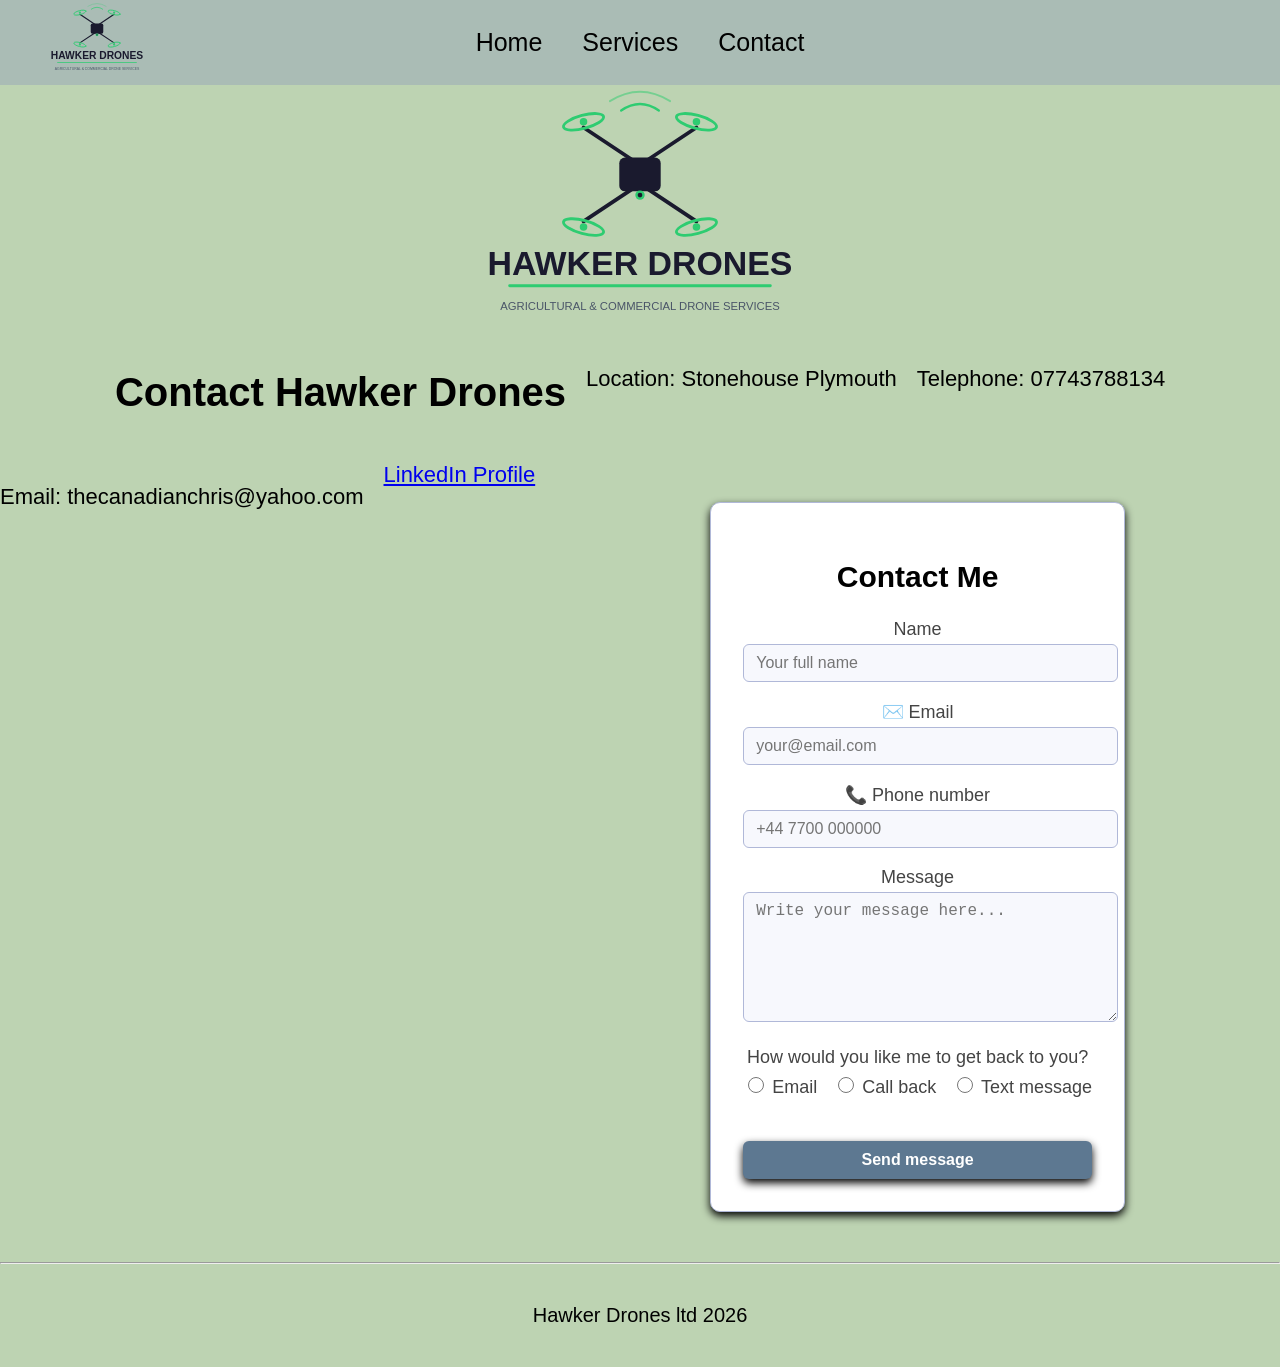
==== contact.html @ 06d81a8a "Contact section" ====
<!DOCTYPE html>
<html lang="en">

<head>
    <meta charset="UTF-8">
    <meta name="Haker Drones" content="Hawker Drones">
    <title>Hawker Drones</title>
    <link href="./style.css" rel="stylesheet">
</head>


    <nav>


      <div class="nav-logo">
      <a href="./index.html">
      <object data="./images/hawkerdroneslogo.svg" alt="Hawker Drones" height="80px">

      </object>
      </a>
    </div>
 
        
        <div class="nav-links">
            <a href="./index.html">Home</a>
            <a href="./projects.html">Services</a>
            <a href="./contact.html">Contact</a>
        </div>

    </nav>




<body>



 <div >

<img class="contact-logo" src="./images/hawkerdroneslogo.svg" style="width: 50%;  object-fit: cover; display: block;" alt="Banner">
          
        </div>


 <main>

<div>
        <h1>Contact Hawker Drones</h1>
    </div>

    
<div><p class="big-center">Location: Stonehouse Plymouth</p></div>
<div><p class="big-center">Telephone: 07743788134</p></div>
<div><p class="big-center">Email: thecanadianchris@yahoo.com</p></div>
<div><a class="big-center" href="https://uk.linkedin.com/in/christian-richard-0516a331/" target="_blank" rel="noopener noreferrer">LinkedIn Profile</a></div>

    




<div class="section" id="contact">
    <h2>Contact Me</h2>
    <form onsubmit="handleSubmit(event)">

        <div class="form-group">
            <label for="name">Name</label>
            <input type="text" id="name" name="name" placeholder="Your full name" required>
        </div>

        <div class="form-group">
            <label for="email" class="email-label">Email</label>
            <input type="email" id="email" name="email" placeholder="your@email.com" required>
        </div>

        <div class="form-group">
            <label for="phone" class="phone-label">Phone number</label>
            <input type="tel" id="phone" name="phone" placeholder="+44 7700 000000">
        </div>

        <div class="form-group">
            <label for="message" >Message</label>
            <textarea id="message" name="message" rows="5" placeholder="Write your message here..." required></textarea>
        </div>

        <div class="form-group">
            <label>How would you like me to get back to you?</label>
            <div class="radio-group">
                <label class="radio-opt"><input type="radio" name="contact-pref" value="email"> Email</label>
                <label class="radio-opt"><input type="radio" name="contact-pref" value="call"> Call back</label>
                <label class="radio-opt"><input type="radio" name="contact-pref" value="text"> Text message</label>
            </div>
        </div>

        <button type="submit" class="submit-btn">Send message</button>
        <p class="success-msg" id="success-msg">✓ Message sent! I'll be in touch soon.</p>

    </form>


















        
</main>

    <hr>

    <footer>
        <p>Hawker Drones ltd 2026 </p>
    </footer>
</body>

</html>
---- style.css ----
nav {
    background-color: #9aaab888;
    color: rgb(75, 185, 167);
    position: fixed;
    top: 0px;
    left: 0;
    width: 100%;
    min-height: 40px;  
    display: flex;
    align-items: center;
    padding: 10 20px;
    z-index: 10;
}

nav .nav-logo {
    margin-right: auto; 
    z-index: 9;
}

nav .nav-links {
    position: absolute;  
    left: 50%;          
    transform: translateX(-50%); 
    display: flex;
    align-items: center;
}

nav .nav-links a {
    font-size: 25px;
    margin: 0 20px;
    text-decoration: none;
    color: rgb(0, 0, 0);          
}




body {
    font-family: arial, sans-serif;
    font-size: 20px;
    margin: 0 0px;
    padding: 0;
    padding-top: 0px;
    text-align: center;
    background-color: #bdd3b2;
}




h2.class- {
    margin-top: 0;
    margin: 0px 0;
}


h3 {
    margin-top: 0;
    margin: 0px 0;
    width: 100%;
}





.box1 {
    top: 60px;
    left: 0;
    width: 100%;
    padding: 0px;
    margin: 20px;
    background-color: #f0f0f0;
    border: 1px solid #ccc; 


}

.sticky-box {
    position: sticky;
    width: 100%;
    top: 600px;
    z-index: 9

}


main {
    display: flex;
    justify-content: center;
    flex-wrap: wrap;
    gap: 20px;
    padding: 0px;
}

.section-title {
    width: 100%;
    margin-top: 0;
    text-align: center;



}






.box {
    width: 400px;
    height: 300px;
    background-color: #08752c7a;
    color: white;
    display: flex;
    flex-direction: column; 
    justify-content: center;
    align-items: center;
    font-size: 1.2rem;
    transition: all 0.4s ease;
    cursor: pointer;
    border-radius: 16px;
    box-shadow: 0 4px 8px rgba(0, 0, 0, 1);
    
}


.scale-box:hover {
    transform: scale(1.1);
    background-color: #0056b3;
   
}



.contact-logo
{
    width: 50%;
    object-fit: cover;
    display: block;
    margin: 0 auto;
    margin-top: 80px;
}




/* Form Section */


.section {
    max-width: 800px;
    margin: 40px auto;
    background-color: #ffffff;
    border: 1px solid #b0b8d8;
    border-radius: 10px;
    padding: 2rem;
    box-shadow: 0 4px 8px rgba(0, 0, 0, 1);
}




.form-group {
    margin-bottom: 1.2rem;
}

.form-group label {
    display: block;
    font-size: 18px;
    color: #444;
    margin-bottom: 4px;
}

.form-group input[type="text"],
.form-group input[type="email"],
.form-group input[type="tel"],
.form-group textarea {
    width: 100%;
    padding: 9px 12px;
    font-size: 16px;
    border: 1px solid #b0b8d8;
    border-radius: 6px;
    background-color: #f7f8fd;
    color: #1d1c2c;
}

.form-group input:focus,
.form-group textarea:focus {
    outline: none;
    border-color: #5d7891;
    box-shadow: 0 0 0 3px rgba(93, 120, 145, 0.2);
}

.form-group textarea {
    resize: vertical;
    min-height: 110px;
}

.radio-group {
    display: flex;
    gap: 16px;
    flex-wrap: wrap;
    margin-top: 6px;
}

.radio-opt {
    display: flex;
    align-items: center;
    gap: 6px;
    font-size: 15px;
    cursor: pointer;
}

.radio-opt input[type="radio"] {
    accent-color: #5d7891;
    width: 16px;
    height: 16px;
    cursor: pointer;
}

.submit-btn {
    margin-top: 1.25rem;
    width: 100%;
    padding: 10px;
    background-color: #5d7891;
    color: white;
    border: none;
    border-radius: 6px;
    font-size: 16px;
    cursor: pointer;
    font-weight: 600;
    box-shadow: 0 4px 8px rgba(0, 0, 0, 1);
}

.submit-btn:hover {
    background-color: #4a6275;
}

.success-msg {
    display: none;
    margin-top: 1rem;
    padding: 10px 14px;
    background-color: #e6f4ea;
    color: #2d7a3a;
    border-radius: 6px;
    font-size: 15px;
    text-align: center;
}



.email-label::before {
    content: "✉️ ";
}

.phone-label::before {
    content: "📞 ";
}


/* Form Section Above */

.big-center {
  font-size: 22px;
  text-align: center;
  display: block;

}










footer {
    margin: 40px 0;
}
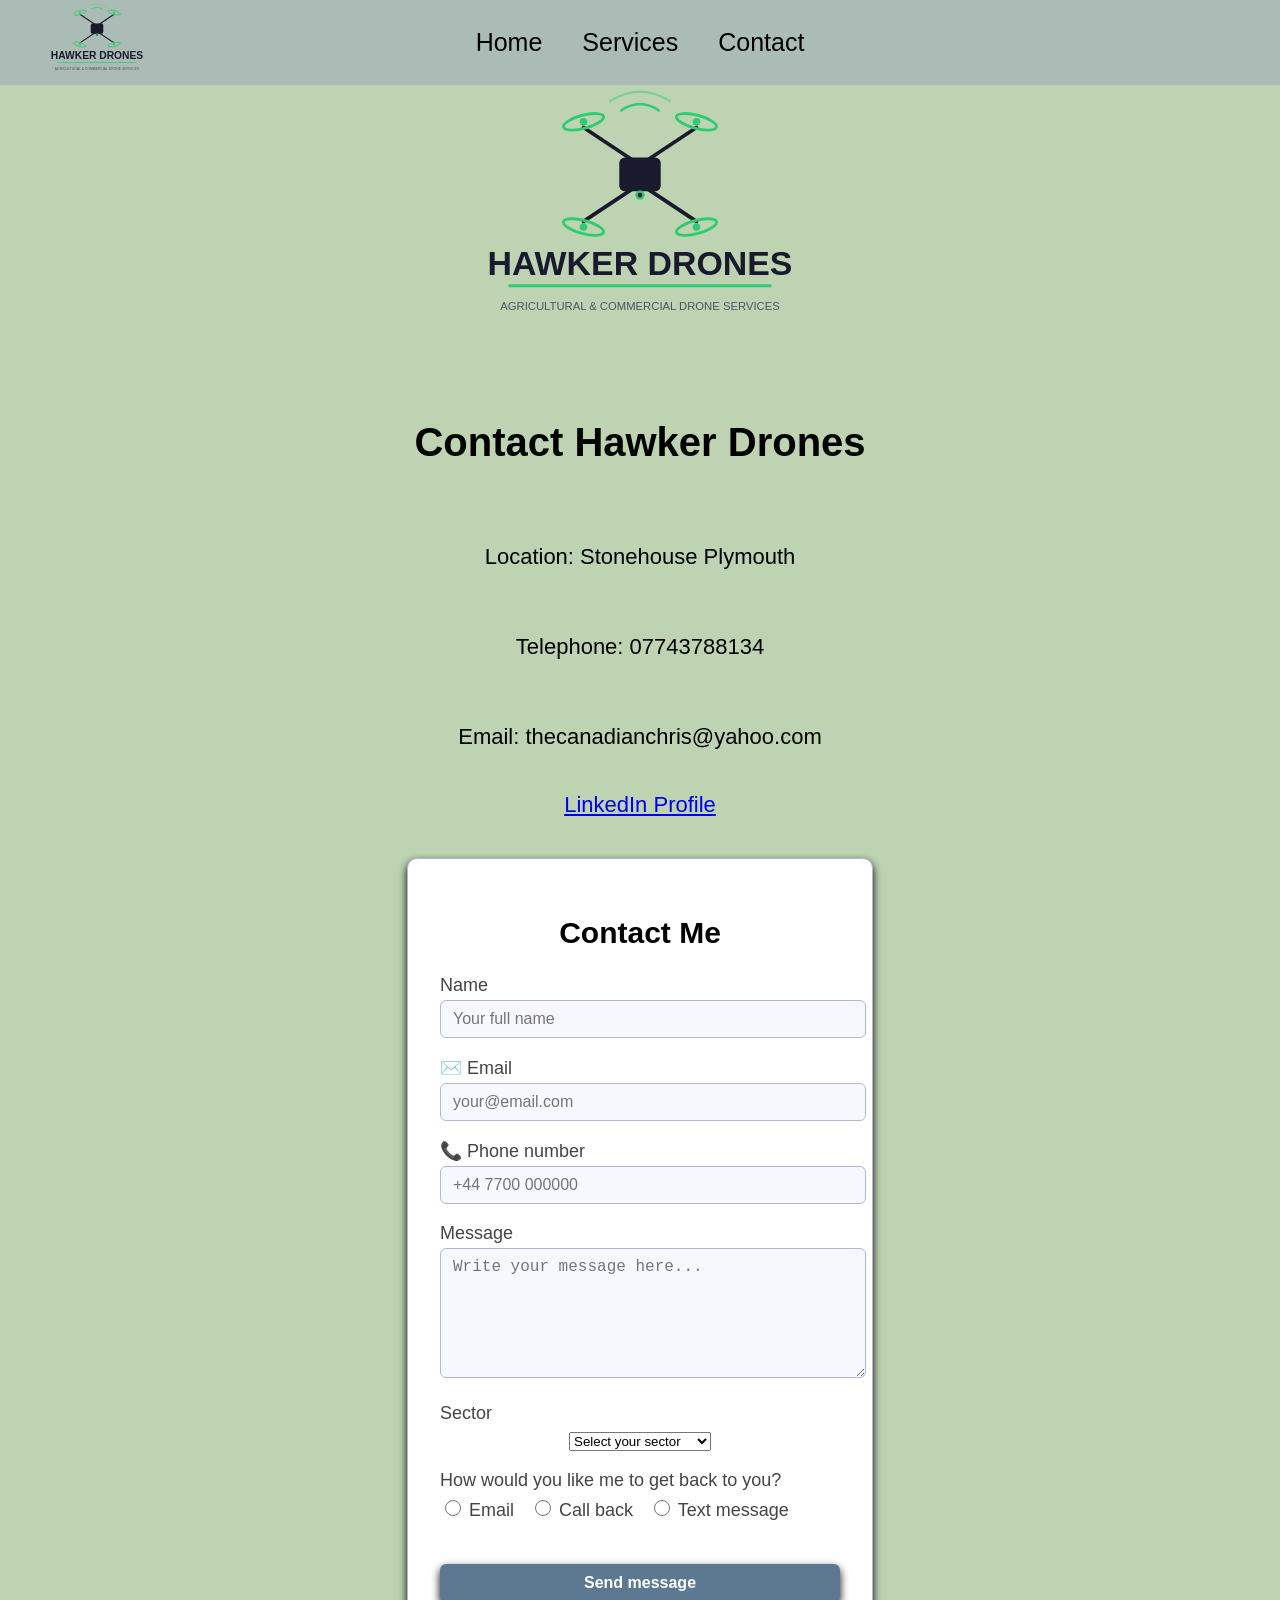
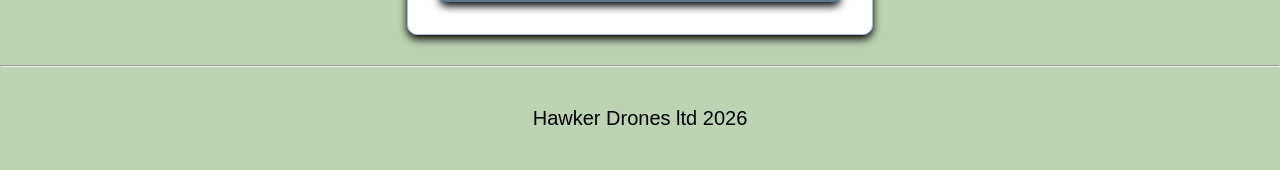
==== commit a122384b: "update sicky logo" ====
--- a/contact.html
+++ b/contact.html
@@ -36,20 +36,19 @@
 
 
 
- <div >
+ <div id="banner" >
 
 <img class="contact-logo" src="./images/hawkerdroneslogo.svg" style="width: 50%;  object-fit: cover; display: block;" alt="Banner">
           
         </div>
 
 
- <main>
+ <main style="flex-direction: column; align-items: center; padding-top: 20px;">
 
-<div>
-        <h1>Contact Hawker Drones</h1>
-    </div>
+<div style="width: 100%; margin: 30px 0 10px 0;">
+    <h1 style="text-align: center;">Contact Hawker Drones</h1>
+</div>
 
-    
 <div><p class="big-center">Location: Stonehouse Plymouth</p></div>
 <div><p class="big-center">Telephone: 07743788134</p></div>
 <div><p class="big-center">Email: thecanadianchris@yahoo.com</p></div>
@@ -60,7 +59,7 @@
 
 
 
-<div class="section" id="contact">
+<div class="section" id="contact" style="margin: 20px auto; width: 90%">
     <h2>Contact Me</h2>
     <form onsubmit="handleSubmit(event)">
 
@@ -79,10 +78,32 @@
             <input type="tel" id="phone" name="phone" placeholder="+44 7700 000000">
         </div>
 
+
         <div class="form-group">
             <label for="message" >Message</label>
             <textarea id="message" name="message" rows="5" placeholder="Write your message here..." required></textarea>
         </div>
+
+<div class="form-group">
+    <label for="sector">Sector</label>
+    <select id="sector" name="sector">
+        <option value="" disabled selected>Select your sector</option>
+        <option value="arable">Arable farming</option>
+        <option value="livestock">Livestock farming</option>
+        <option value="horticulture">Horticulture</option>
+        <option value="estate">Estate management</option>
+        <option value="research">Research & trials</option>
+        <option value="other">Other</option>
+    </select>
+</div>
+
+
+
+
+
+
+
+
 
         <div class="form-group">
             <label>How would you like me to get back to you?</label>
@@ -91,6 +112,13 @@
                 <label class="radio-opt"><input type="radio" name="contact-pref" value="call"> Call back</label>
                 <label class="radio-opt"><input type="radio" name="contact-pref" value="text"> Text message</label>
             </div>
+
+
+
+
+
+
+
         </div>
 
         <button type="submit" class="submit-btn">Send message</button>
--- a/style.css
+++ b/style.css
@@ -150,7 +150,7 @@
 
 
 .section {
-    max-width: 800px;
+    max-width: 400px;
     margin: 40px auto;
     background-color: #ffffff;
     border: 1px solid #b0b8d8;
@@ -171,6 +171,7 @@
     font-size: 18px;
     color: #444;
     margin-bottom: 4px;
+    text-align: left;
 }
 
 .form-group input[type="text"],
@@ -271,7 +272,11 @@
 
 
 
-
+#banner {
+    position: sticky;
+    top: 80px;    
+    z-index: 5;   
+}
 
 
 
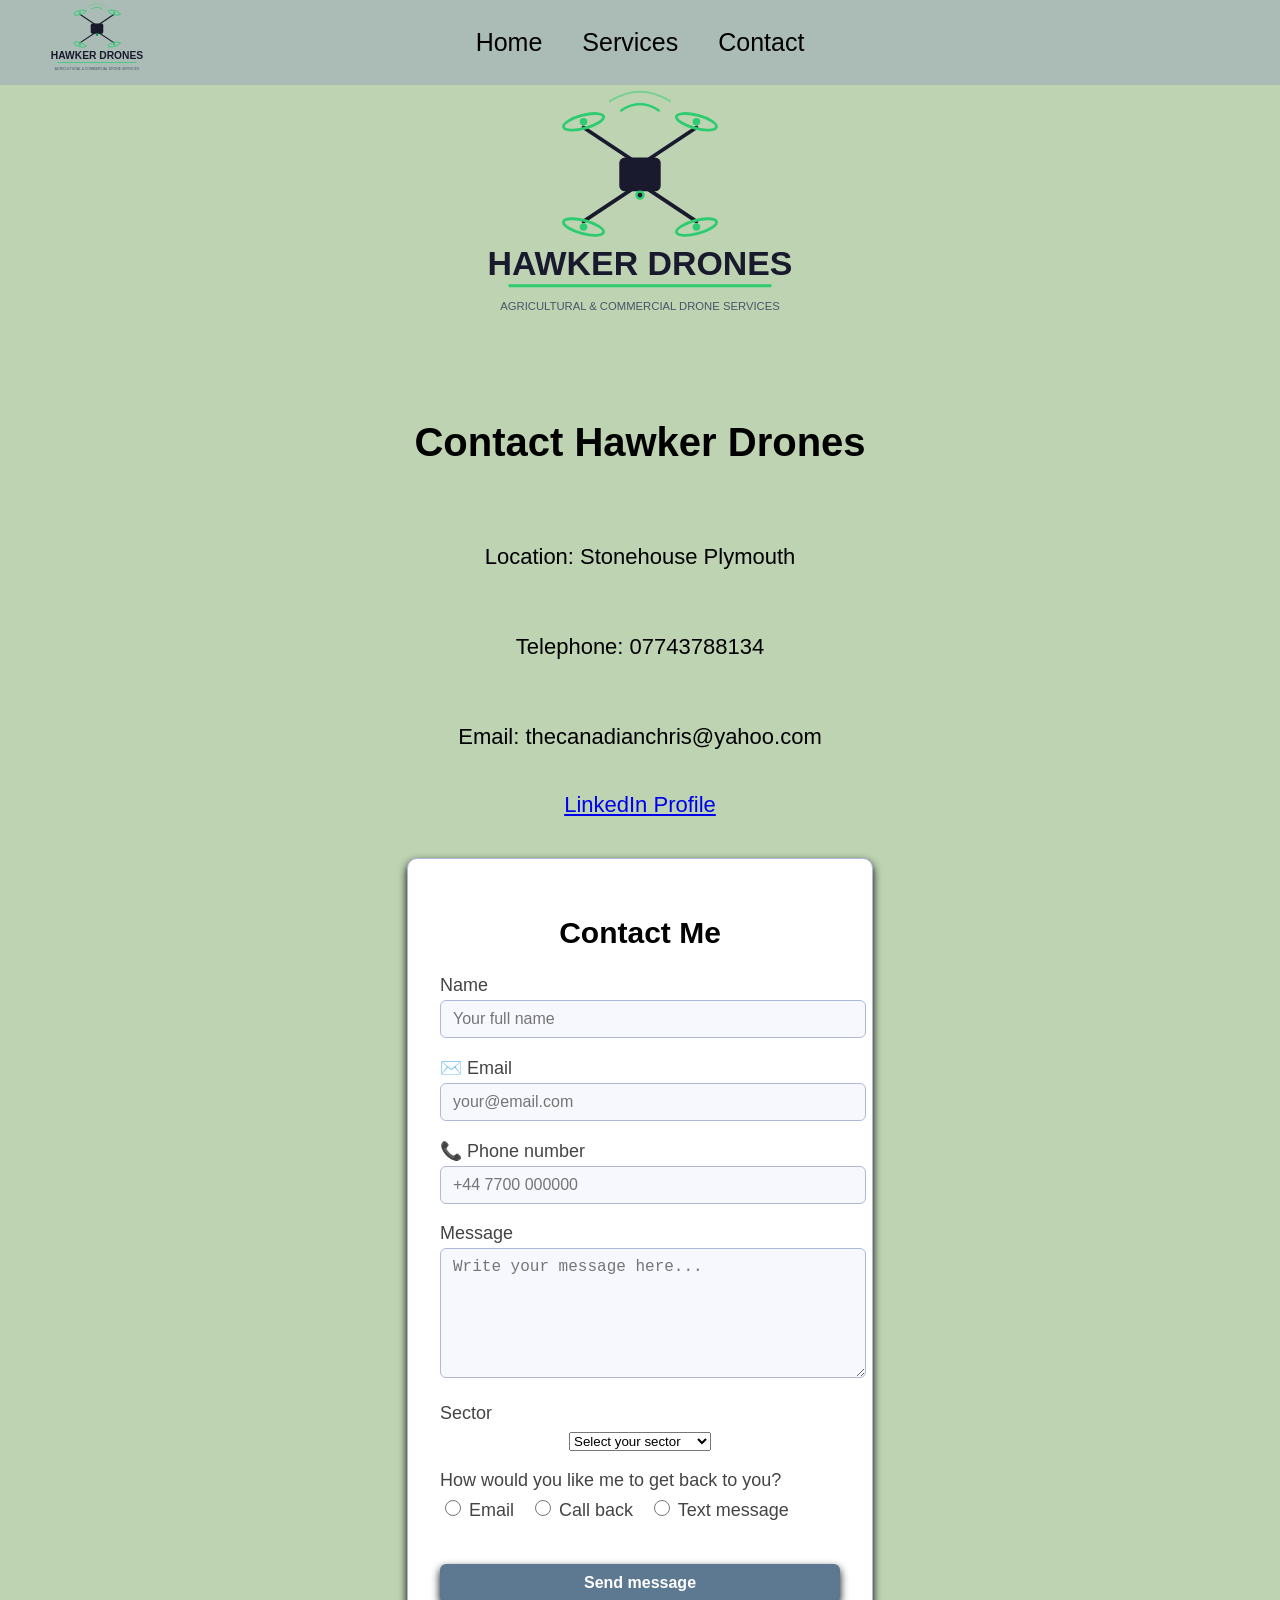
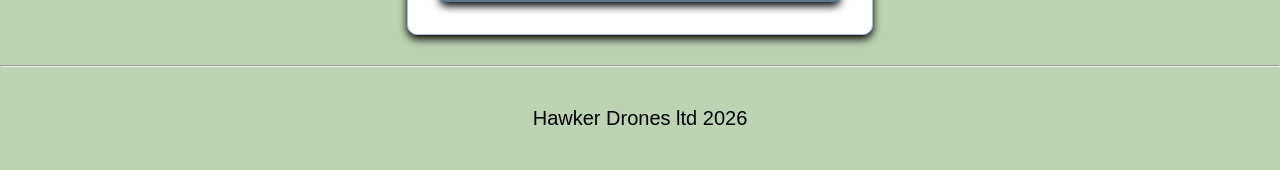
==== commit f9509e7d: "Removed Sticky logo" ====
--- a/contact.html
+++ b/contact.html
@@ -36,7 +36,7 @@
 
 
 
- <div id="banner" >
+ <div>
 
 <img class="contact-logo" src="./images/hawkerdroneslogo.svg" style="width: 50%;  object-fit: cover; display: block;" alt="Banner">
           
--- a/style.css
+++ b/style.css
@@ -272,11 +272,7 @@
 
 
 
-#banner {
-    position: sticky;
-    top: 80px;    
-    z-index: 5;   
-}
+
 
 
 
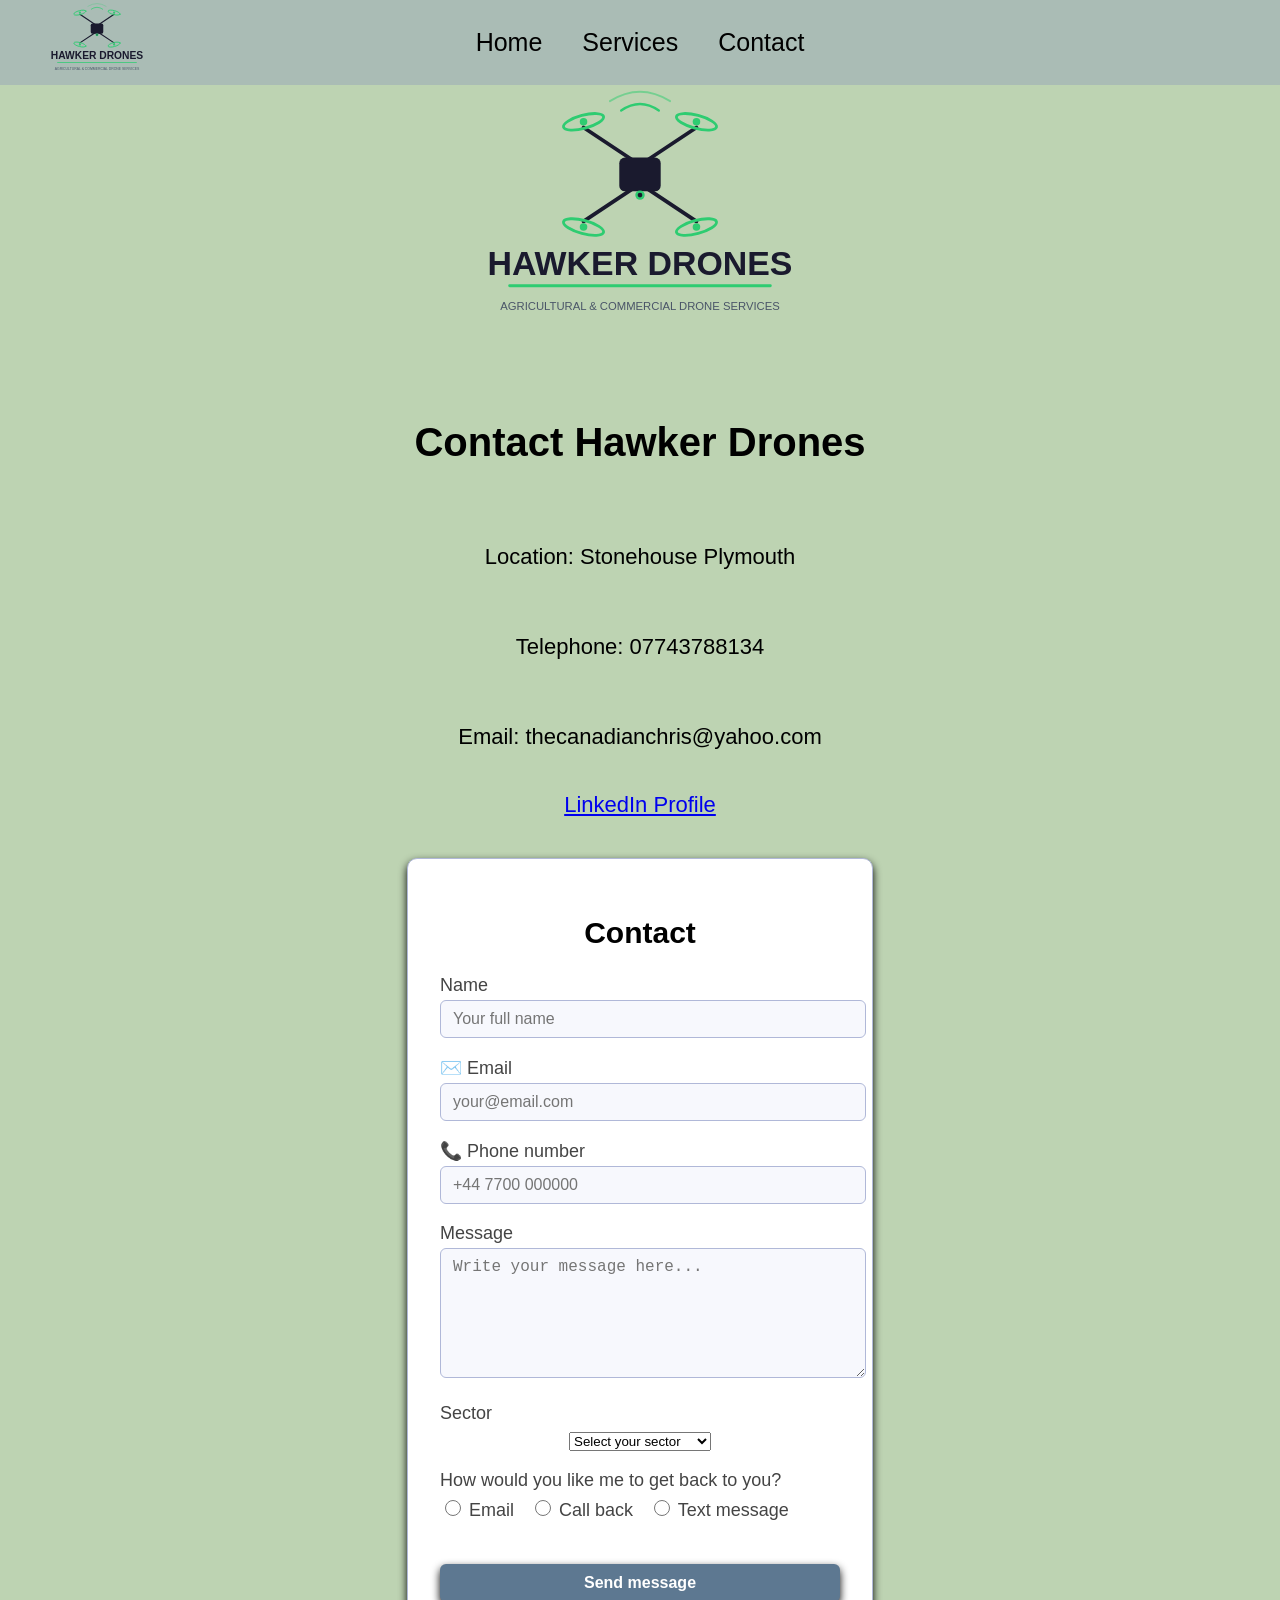
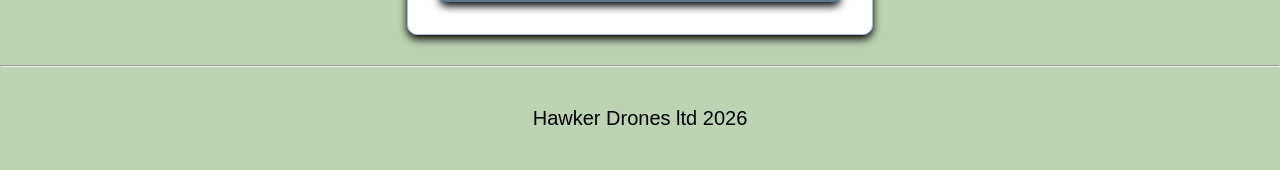
==== commit 4b1df1fd: "Services page added and small chages to form" ====
--- a/contact.html
+++ b/contact.html
@@ -8,6 +8,7 @@
     <link href="./style.css" rel="stylesheet">
 </head>
 
+<body class="light-mode"></body>
 
     <nav>
 
@@ -32,7 +33,7 @@
 
 
 
-<body>
+
 
 
 
@@ -60,7 +61,7 @@
 
 
 <div class="section" id="contact" style="margin: 20px auto; width: 90%">
-    <h2>Contact Me</h2>
+    <h2>Contact</h2>
     <form onsubmit="handleSubmit(event)">
 
         <div class="form-group">
--- a/style.css
+++ b/style.css
@@ -1,3 +1,17 @@
+
+:root {
+    --bg-color: #bdd3b2;
+    --text-color: #000000;
+
+}
+
+/* Dark mode variables */
+.dark-mode {
+    --bg-color: #2e2e2e;
+    --text-color: #f1f1f1;
+}
+
+
 
 nav {
     background-color: #9aaab888;
@@ -37,13 +51,15 @@
 
 
 body {
+    background-color: var(--bg-color);
+    color: var(--text-color);
     font-family: arial, sans-serif;
     font-size: 20px;
     margin: 0 0px;
     padding: 0;
     padding-top: 0px;
     text-align: center;
-    background-color: #bdd3b2;
+   
 }
 
 
@@ -102,9 +118,6 @@
 
 
 }
-
-
-
 
 
 
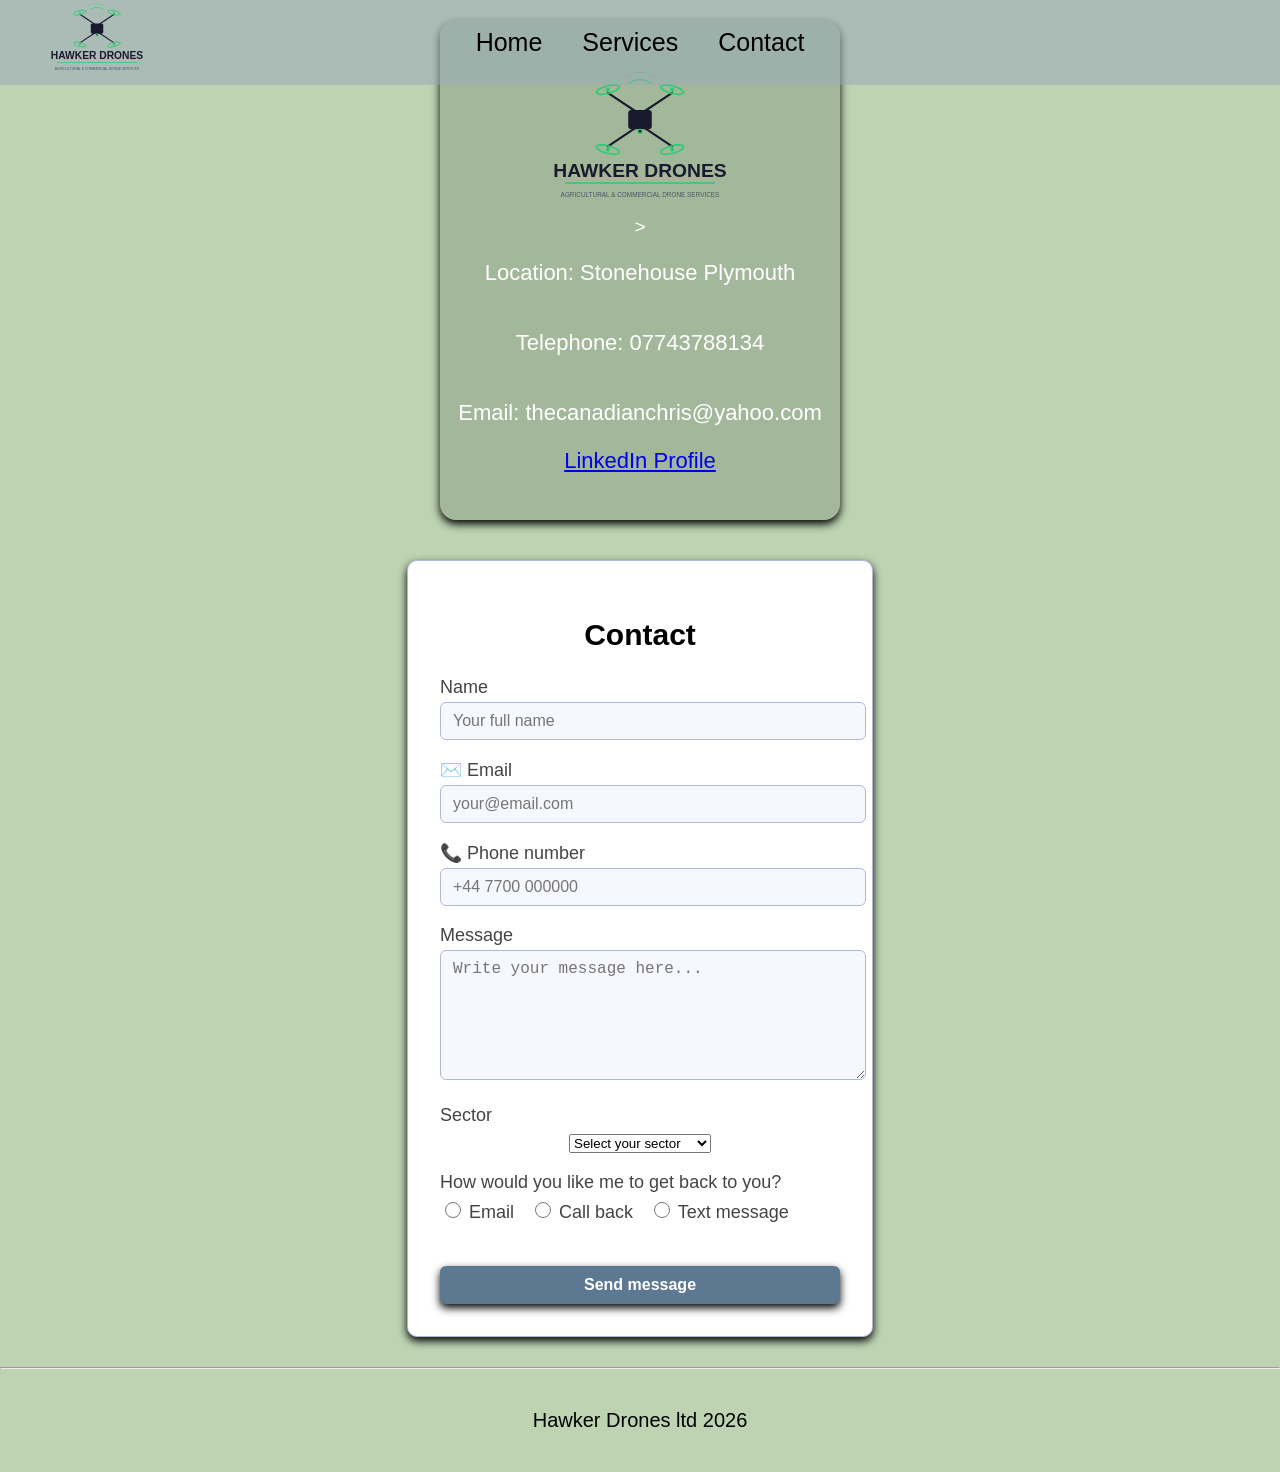
==== commit 5c835ddd: "update 17" ====
--- a/contact.html
+++ b/contact.html
@@ -24,7 +24,7 @@
         
         <div class="nav-links">
             <a href="./index.html">Home</a>
-            <a href="./projects.html">Services</a>
+            <a href="./services.html">Services</a>
             <a href="./contact.html">Contact</a>
         </div>
 
@@ -37,26 +37,23 @@
 
 
 
- <div>
 
-<img class="contact-logo" src="./images/hawkerdroneslogo.svg" style="width: 50%;  object-fit: cover; display: block;" alt="Banner">
-          
-        </div>
 
 
  <main style="flex-direction: column; align-items: center; padding-top: 20px;">
 
-<div style="width: 100%; margin: 30px 0 10px 0;">
-    <h1 style="text-align: center;">Contact Hawker Drones</h1>
-</div>
 
-<div><p class="big-center">Location: Stonehouse Plymouth</p></div>
-<div><p class="big-center">Telephone: 07743788134</p></div>
-<div><p class="big-center">Email: thecanadianchris@yahoo.com</p></div>
+    
+<div class="box4 scale-box">
+    <object data="./images/hawkerdroneslogo.svg" alt="Hawker Drones" height="150px"></object>
+><p class="big-center">Location: Stonehouse Plymouth</p>
+<p class="big-center">Telephone: 07743788134</p>
+<p class="big-center">Email: thecanadianchris@yahoo.com</p>
 <div><a class="big-center" href="https://uk.linkedin.com/in/christian-richard-0516a331/" target="_blank" rel="noopener noreferrer">LinkedIn Profile</a></div>
 
-    
 
+
+</div>
 
 
 
--- a/style.css
+++ b/style.css
@@ -122,8 +122,8 @@
 
 
 .box {
-    width: 400px;
-    height: 300px;
+    width: 300px;
+    height: 250px;
     background-color: #08752c7a;
     color: white;
     display: flex;
@@ -137,6 +137,106 @@
     box-shadow: 0 4px 8px rgba(0, 0, 0, 1);
     
 }
+
+.box2 {
+    width: 300px;
+    height: 250px;
+    background-color: #01110623;
+    color: white;
+    display: flex;
+    flex-direction: column; 
+    justify-content: center;
+    align-items: center;
+    font-size: 1.2rem;
+    transition: all 0.4s ease;
+    cursor: pointer;
+    border-radius: 16px;
+    box-shadow: 0 4px 8px rgba(0, 0, 0, 1);
+    
+}
+
+.box3 {
+    width: 30%;
+    min-height: 400px;
+    min-width: 350px;
+    height: auto;
+    overflow: hidden; 
+    background-color: #01110623;
+    color: white;
+    display: flex;
+    flex-direction: column; 
+    justify-content: center;
+    align-items: center;
+    font-size: 1.2rem;
+    transition: all 0.4s ease;
+    cursor: pointer;
+    border-radius: 16px;
+    box-shadow: 0 4px 8px rgba(0, 0, 0, 1);
+    padding: 40px; 
+}
+
+.box3 img {
+    width: 100%;
+    height: auto;
+    max-width: 100%;
+    object-fit: cover;
+    border-radius: 8px;
+}
+
+
+
+.box4 {
+    width: 400px;
+    height: 500px;
+    background-color: #01110623;
+    color: white;
+    display: flex;
+    flex-direction: column; 
+    justify-content: center;
+    align-items: center;
+    font-size: 1.2rem;
+    transition: all 0.4s ease;
+    cursor: pointer;
+    border-radius: 16px;
+    box-shadow: 0 4px 8px rgba(0, 0, 0, 1);
+    
+
+}
+
+
+
+
+
+
+
+
+
+
+
+
+
+
+
+.how-it-works-box {
+    width: 90%;
+    max-width: 800px;
+    background-color: #01110623;
+    border: 1px solid #08752c7a;
+    border-radius: 16px;
+    box-shadow: 0 4px 8px rgba(0, 0, 0, 1);
+    padding: 30px 40px;
+    margin: 10px auto 30px auto;
+    text-align: left;
+}
+
+
+
+
+
+
+
+
+
 
 
 .scale-box:hover {
